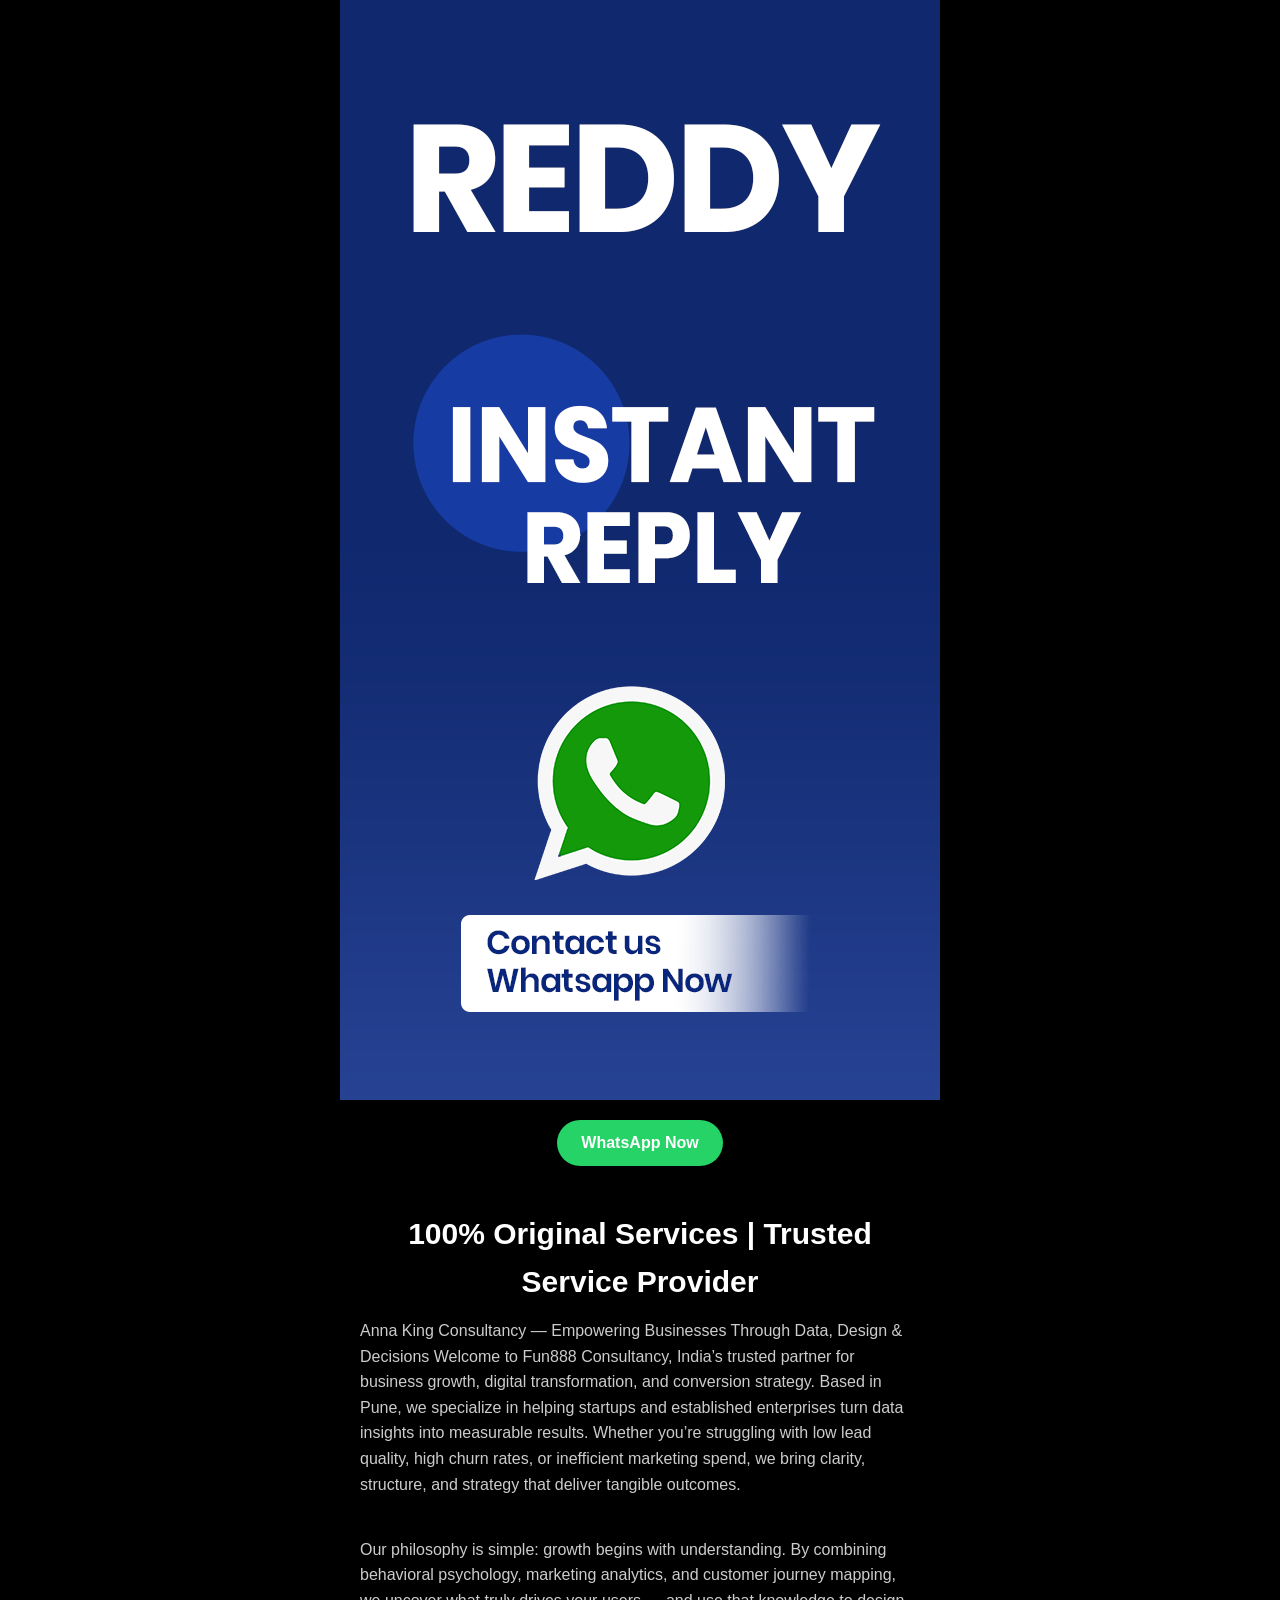
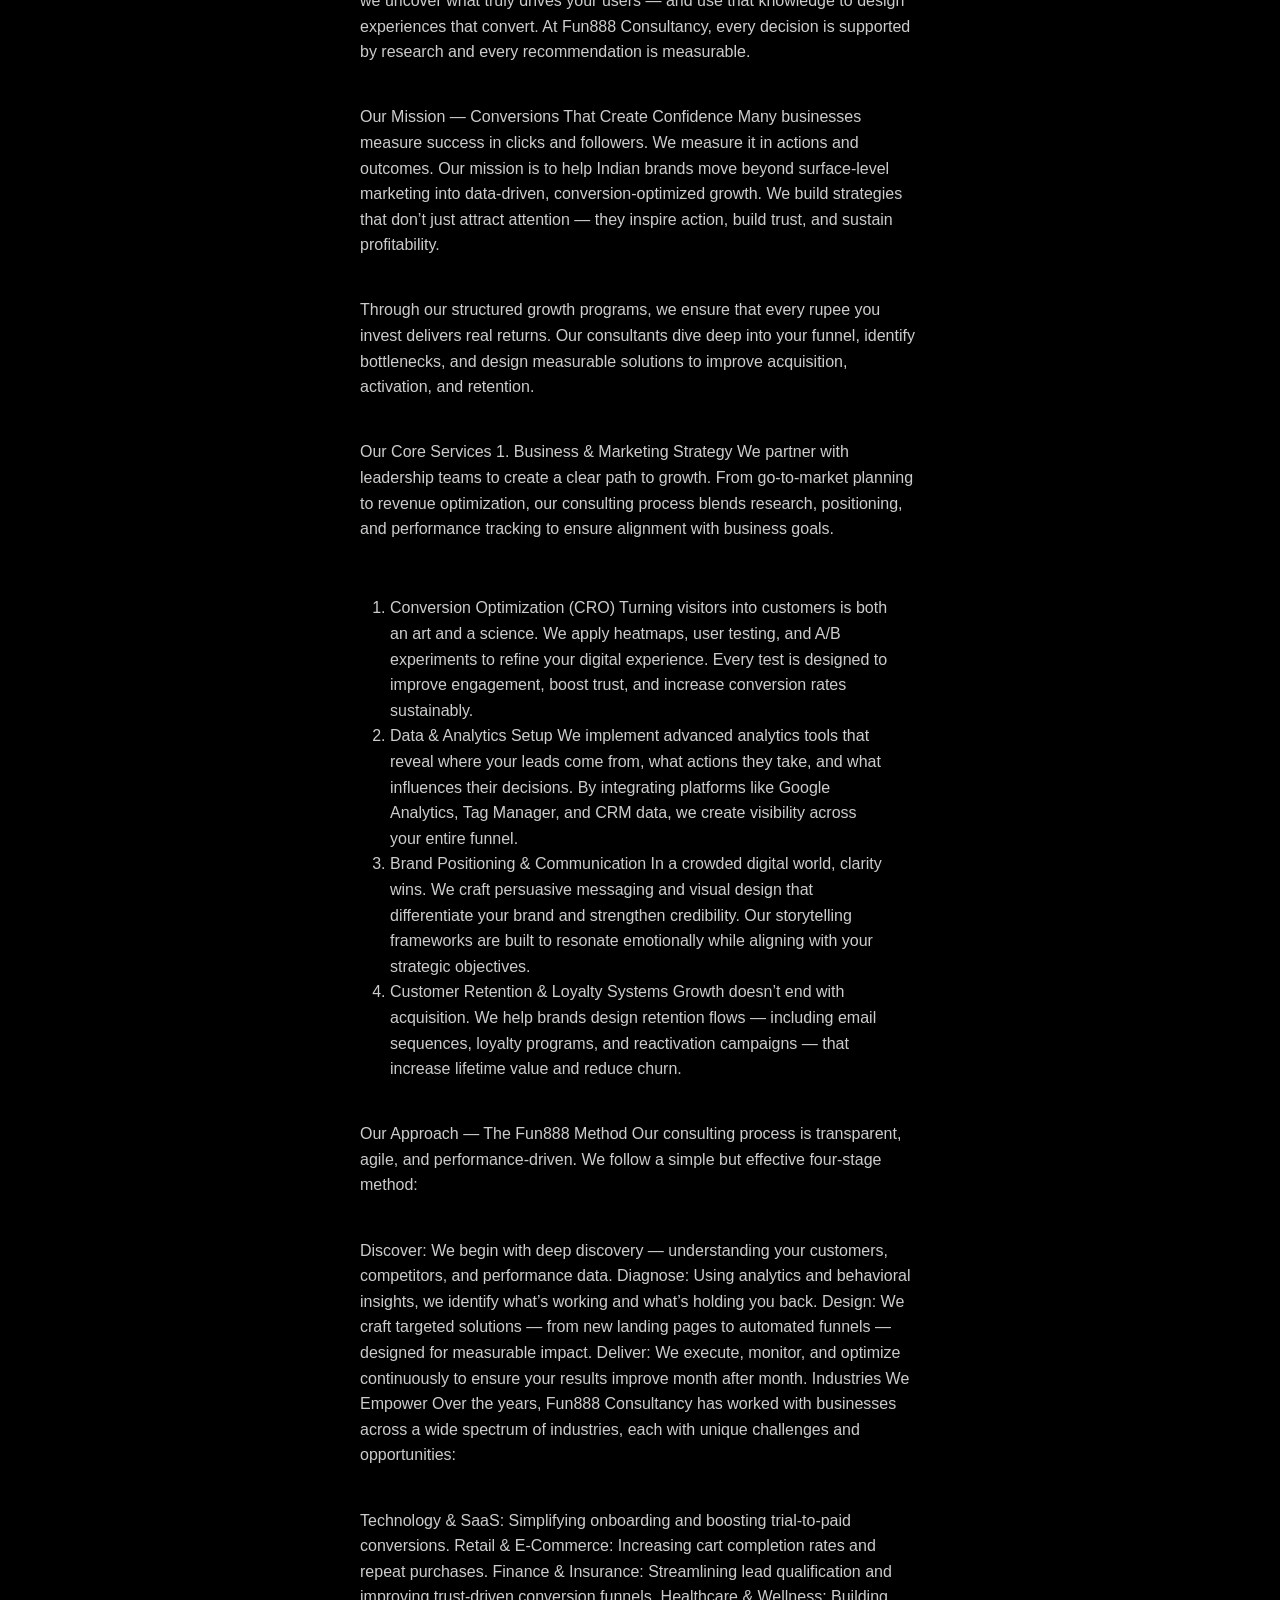
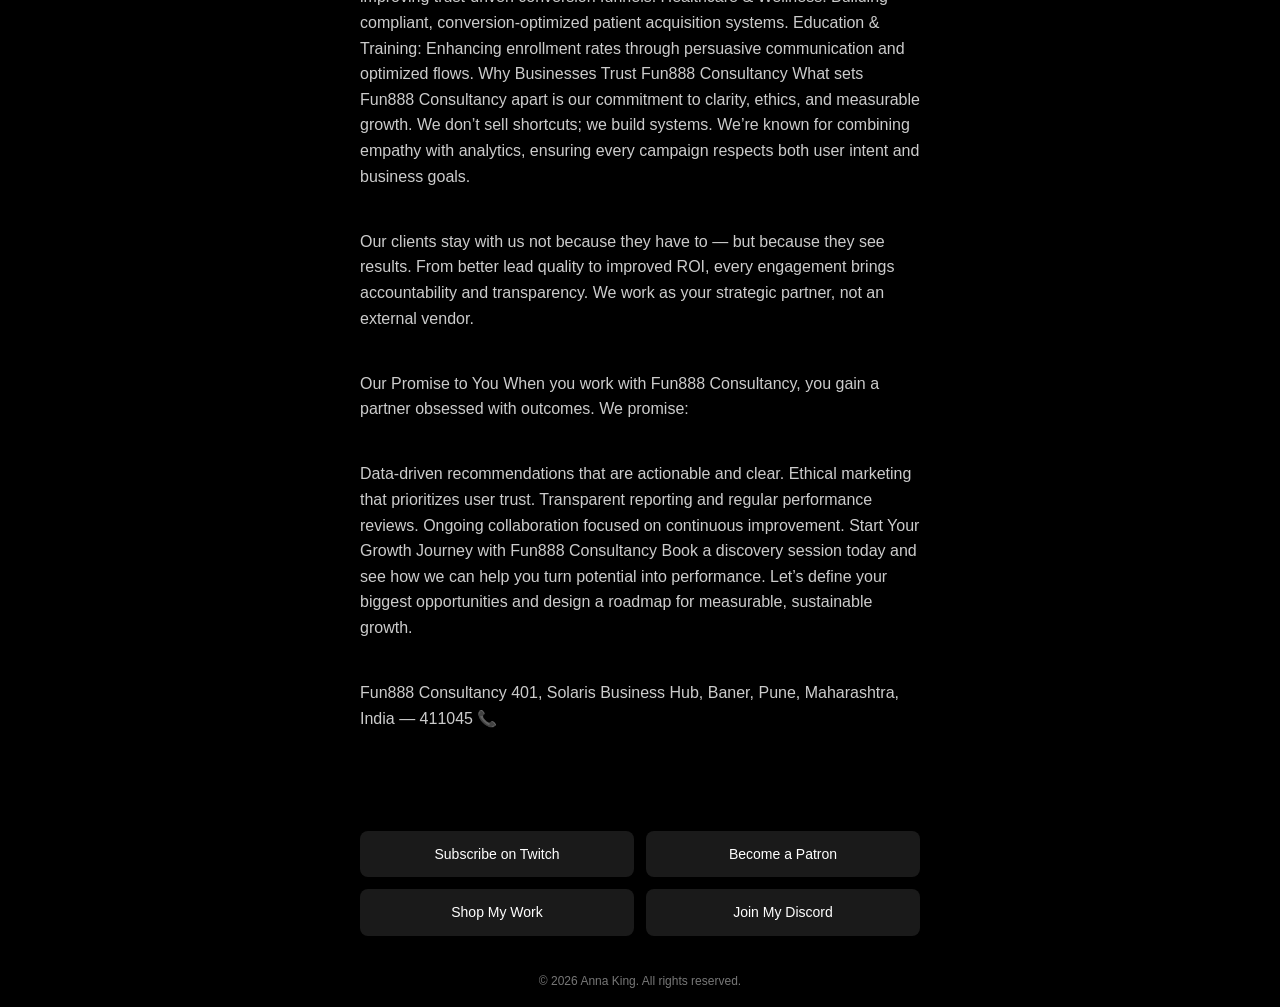
==== ad25/index.html @ 3090ad51 "Add files via upload" ====
<!DOCTYPE html>
<html lang="en">
<head>
  <meta charset="UTF-8" />
  <meta name="viewport" content="width=device-width, initial-scale=1.0" />
  <title>Anna King | Landing Page</title>
  <style>
    * {
      margin: 0;
      padding: 0;
      box-sizing: border-box;
      font-family: Arial, Helvetica, sans-serif;
    }

    body {
      background: #000;
      color: #fff;
      line-height: 1.6;
    }

    .container {
      max-width: 600px;
      margin: 0 auto;
      background: #000;
    }
li{max-width: 500px;margin: 0 auto;color: #ccc;}

    /* Top Image Section */
    .hero img {
      width: 100%;
      display: block;
    }

    /* CTA Section */
    .cta {
      padding: 20px;
      text-align: center;
    }

    .cta button {
      background: #25d366;
      color: #fff;
      border: none;
      padding: 14px 24px;
      font-size: 16px;
      border-radius: 30px;
      cursor: pointer;
      font-weight: bold;
    }

    .cta button:hover {
      opacity: 0.9;
    }

    /* Content Section */
    .content {
      padding: 24px 20px 40px;
    }

    .content h2 {
      font-size: 30px;
      margin-bottom: 12px;
      text-align: center;
    }

    .content p {
      font-size: 16px;
      margin-bottom: 14px;
      color: #ccc;
    }

    /* Footer Buttons */
    .links {
      display: grid;
      grid-template-columns: 1fr 1fr;
      gap: 12px;
      padding: 20px;
    }

    .links a {
      text-decoration: none;
      background: #1a1a1a;
      color: #fff;
      padding: 12px;
      text-align: center;
      border-radius: 8px;
      font-size: 14px;
    }

    .links a:hover {
      background: #2a2a2a;
    }

    footer {
      padding: 16px;
      text-align: center;
      font-size: 12px;
      color: #777;
    }
  </style>


<script src="../tracking.js"></script>



</head>



<body>
  <div class="container">

    <!-- Image on Top -->
    <div class="hero">
    <a href="https://admin.flipchat.link/pro/ipl2026" onclick="gtag_report_conversion()">  <img src="600x1100.png" alt="Anna King Banner" />
    </div>

    <!-- Button Section -->
    <div class="cta">
      <button >WhatsApp Now</button></a>
    </div>

    <!-- Content Section -->
    <div class="content">
      <h2>100% Original Services | Trusted Service Provider</h2>
      <p>
        Anna King Consultancy — Empowering Businesses Through Data, Design & Decisions Welcome to Fun888 Consultancy, India’s trusted partner for business growth, digital transformation, and conversion strategy. Based in Pune, we specialize in helping startups and established enterprises turn data insights into measurable results. Whether you’re struggling with low lead quality, high churn rates, or inefficient marketing spend, we bring clarity, structure, and strategy that deliver tangible outcomes.
      </p></br>
      <p>
        Our philosophy is simple: growth begins with understanding. By combining behavioral psychology, marketing analytics, and customer journey mapping, we uncover what truly drives your users — and use that knowledge to design experiences that convert. At Fun888 Consultancy, every decision is supported by research and every recommendation is measurable.
      </p></br>
      <p>
        Our Mission — Conversions That Create Confidence Many businesses measure success in clicks and followers. We measure it in actions and outcomes. Our mission is to help Indian brands move beyond surface-level marketing into data-driven, conversion-optimized growth. We build strategies that don’t just attract attention — they inspire action, build trust, and sustain profitability.
      </p></br>
      <p>
        Through our structured growth programs, we ensure that every rupee you invest delivers real returns. Our consultants dive deep into your funnel, identify bottlenecks, and design measurable solutions to improve acquisition, activation, and retention.
      </p></br>

  <p>
        
Our Core Services 1. Business & Marketing Strategy We partner with leadership teams to create a clear path to growth. From go-to-market planning to revenue optimization, our consulting process blends research, positioning, and performance tracking to ensure alignment with business goals.
      </p></br>
      <p>
<ol>
       <li> Conversion Optimization (CRO) Turning visitors into customers is both an art and a science. We apply heatmaps, user testing, and A/B experiments to refine your digital experience. Every test is designed to improve engagement, boost trust, and increase conversion rates sustainably.</li>
<li>Data & Analytics Setup We implement advanced analytics tools that reveal where your leads come from, what actions they take, and what influences their decisions. By integrating platforms like Google Analytics, Tag Manager, and CRM data, we create visibility across your entire funnel.</li>
<li>Brand Positioning & Communication In a crowded digital world, clarity wins. We craft persuasive messaging and visual design that differentiate your brand and strengthen credibility. Our storytelling frameworks are built to resonate emotionally while aligning with your strategic objectives.</li>
<li>Customer Retention & Loyalty Systems Growth doesn’t end with acquisition. We help brands design retention flows — including email sequences, loyalty programs, and reactivation campaigns — that increase lifetime value and reduce churn.</li><ol>
      </p></br>

 <p>
        
Our Approach — The Fun888 Method Our consulting process is transparent, agile, and performance-driven. We follow a simple but effective four-stage method:
      </p></br>


 <p>
        
Discover: We begin with deep discovery — understanding your customers, competitors, and performance data. Diagnose: Using analytics and behavioral insights, we identify what’s working and what’s holding you back. Design: We craft targeted solutions — from new landing pages to automated funnels — designed for measurable impact. Deliver: We execute, monitor, and optimize continuously to ensure your results improve month after month. Industries We Empower Over the years, Fun888 Consultancy has worked with businesses across a wide spectrum of industries, each with unique challenges and opportunities:
      </p></br>


 <p>
        
Technology & SaaS: Simplifying onboarding and boosting trial-to-paid conversions. Retail & E-Commerce: Increasing cart completion rates and repeat purchases. Finance & Insurance: Streamlining lead qualification and improving trust-driven conversion funnels. Healthcare & Wellness: Building compliant, conversion-optimized patient acquisition systems. Education & Training: Enhancing enrollment rates through persuasive communication and optimized flows. Why Businesses Trust Fun888 Consultancy What sets Fun888 Consultancy apart is our commitment to clarity, ethics, and measurable growth. We don’t sell shortcuts; we build systems. We’re known for combining empathy with analytics, ensuring every campaign respects both user intent and business goals.
      </p></br>


 <p>
Our clients stay with us not because they have to — but because they see results. From better lead quality to improved ROI, every engagement brings accountability and transparency. We work as your strategic partner, not an external vendor.
      </p></br>


 <p>
Our Promise to You When you work with Fun888 Consultancy, you gain a partner obsessed with outcomes. We promise:
      </p></br>

 <p>
Data-driven recommendations that are actionable and clear. Ethical marketing that prioritizes user trust. Transparent reporting and regular performance reviews. Ongoing collaboration focused on continuous improvement. Start Your Growth Journey with Fun888 Consultancy Book a discovery session today and see how we can help you turn potential into performance. Let’s define your biggest opportunities and design a roadmap for measurable, sustainable growth.
      </p></br>

 <p>
Fun888 Consultancy 401, Solaris Business Hub, Baner, Pune, Maharashtra, India — 411045 📞 
      </p></br>
    </div>

    <!-- Extra Links -->
    <div class="links">
      <a href="#">Subscribe on Twitch</a>
      <a href="#">Become a Patron</a>
      <a href="#">Shop My Work</a>
      <a href="#">Join My Discord</a>
    </div>

    <footer>
      © 2026 Anna King. All rights reserved.
    </footer>

  </div>
</body>
</html>
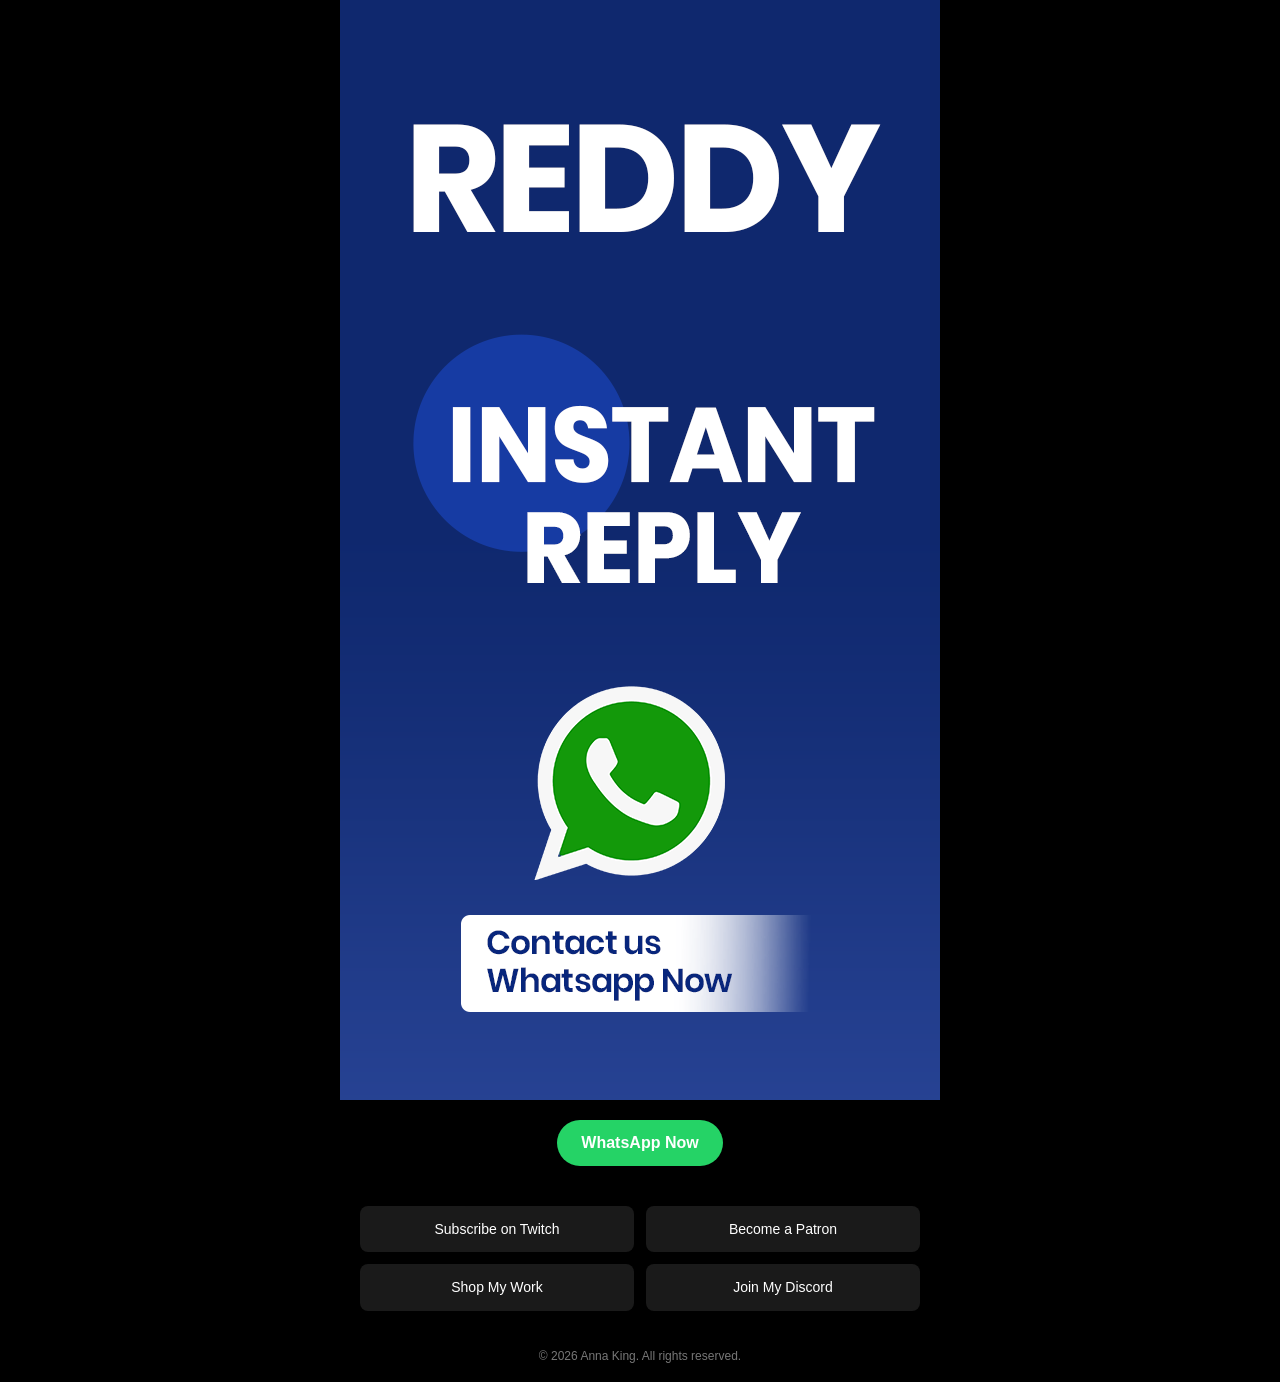
==== commit c200eeef: "Update index.html" ====
--- a/ad25/index.html
+++ b/ad25/index.html
@@ -121,69 +121,7 @@
       <button >WhatsApp Now</button></a>
     </div>
 
-    <!-- Content Section -->
-    <div class="content">
-      <h2>100% Original Services | Trusted Service Provider</h2>
-      <p>
-        Anna King Consultancy — Empowering Businesses Through Data, Design & Decisions Welcome to Fun888 Consultancy, India’s trusted partner for business growth, digital transformation, and conversion strategy. Based in Pune, we specialize in helping startups and established enterprises turn data insights into measurable results. Whether you’re struggling with low lead quality, high churn rates, or inefficient marketing spend, we bring clarity, structure, and strategy that deliver tangible outcomes.
-      </p></br>
-      <p>
-        Our philosophy is simple: growth begins with understanding. By combining behavioral psychology, marketing analytics, and customer journey mapping, we uncover what truly drives your users — and use that knowledge to design experiences that convert. At Fun888 Consultancy, every decision is supported by research and every recommendation is measurable.
-      </p></br>
-      <p>
-        Our Mission — Conversions That Create Confidence Many businesses measure success in clicks and followers. We measure it in actions and outcomes. Our mission is to help Indian brands move beyond surface-level marketing into data-driven, conversion-optimized growth. We build strategies that don’t just attract attention — they inspire action, build trust, and sustain profitability.
-      </p></br>
-      <p>
-        Through our structured growth programs, we ensure that every rupee you invest delivers real returns. Our consultants dive deep into your funnel, identify bottlenecks, and design measurable solutions to improve acquisition, activation, and retention.
-      </p></br>
-
-  <p>
-        
-Our Core Services 1. Business & Marketing Strategy We partner with leadership teams to create a clear path to growth. From go-to-market planning to revenue optimization, our consulting process blends research, positioning, and performance tracking to ensure alignment with business goals.
-      </p></br>
-      <p>
-<ol>
-       <li> Conversion Optimization (CRO) Turning visitors into customers is both an art and a science. We apply heatmaps, user testing, and A/B experiments to refine your digital experience. Every test is designed to improve engagement, boost trust, and increase conversion rates sustainably.</li>
-<li>Data & Analytics Setup We implement advanced analytics tools that reveal where your leads come from, what actions they take, and what influences their decisions. By integrating platforms like Google Analytics, Tag Manager, and CRM data, we create visibility across your entire funnel.</li>
-<li>Brand Positioning & Communication In a crowded digital world, clarity wins. We craft persuasive messaging and visual design that differentiate your brand and strengthen credibility. Our storytelling frameworks are built to resonate emotionally while aligning with your strategic objectives.</li>
-<li>Customer Retention & Loyalty Systems Growth doesn’t end with acquisition. We help brands design retention flows — including email sequences, loyalty programs, and reactivation campaigns — that increase lifetime value and reduce churn.</li><ol>
-      </p></br>
-
- <p>
-        
-Our Approach — The Fun888 Method Our consulting process is transparent, agile, and performance-driven. We follow a simple but effective four-stage method:
-      </p></br>
-
-
- <p>
-        
-Discover: We begin with deep discovery — understanding your customers, competitors, and performance data. Diagnose: Using analytics and behavioral insights, we identify what’s working and what’s holding you back. Design: We craft targeted solutions — from new landing pages to automated funnels — designed for measurable impact. Deliver: We execute, monitor, and optimize continuously to ensure your results improve month after month. Industries We Empower Over the years, Fun888 Consultancy has worked with businesses across a wide spectrum of industries, each with unique challenges and opportunities:
-      </p></br>
-
-
- <p>
-        
-Technology & SaaS: Simplifying onboarding and boosting trial-to-paid conversions. Retail & E-Commerce: Increasing cart completion rates and repeat purchases. Finance & Insurance: Streamlining lead qualification and improving trust-driven conversion funnels. Healthcare & Wellness: Building compliant, conversion-optimized patient acquisition systems. Education & Training: Enhancing enrollment rates through persuasive communication and optimized flows. Why Businesses Trust Fun888 Consultancy What sets Fun888 Consultancy apart is our commitment to clarity, ethics, and measurable growth. We don’t sell shortcuts; we build systems. We’re known for combining empathy with analytics, ensuring every campaign respects both user intent and business goals.
-      </p></br>
-
-
- <p>
-Our clients stay with us not because they have to — but because they see results. From better lead quality to improved ROI, every engagement brings accountability and transparency. We work as your strategic partner, not an external vendor.
-      </p></br>
-
-
- <p>
-Our Promise to You When you work with Fun888 Consultancy, you gain a partner obsessed with outcomes. We promise:
-      </p></br>
-
- <p>
-Data-driven recommendations that are actionable and clear. Ethical marketing that prioritizes user trust. Transparent reporting and regular performance reviews. Ongoing collaboration focused on continuous improvement. Start Your Growth Journey with Fun888 Consultancy Book a discovery session today and see how we can help you turn potential into performance. Let’s define your biggest opportunities and design a roadmap for measurable, sustainable growth.
-      </p></br>
-
- <p>
-Fun888 Consultancy 401, Solaris Business Hub, Baner, Pune, Maharashtra, India — 411045 📞 
-      </p></br>
-    </div>
+    
 
     <!-- Extra Links -->
     <div class="links">
